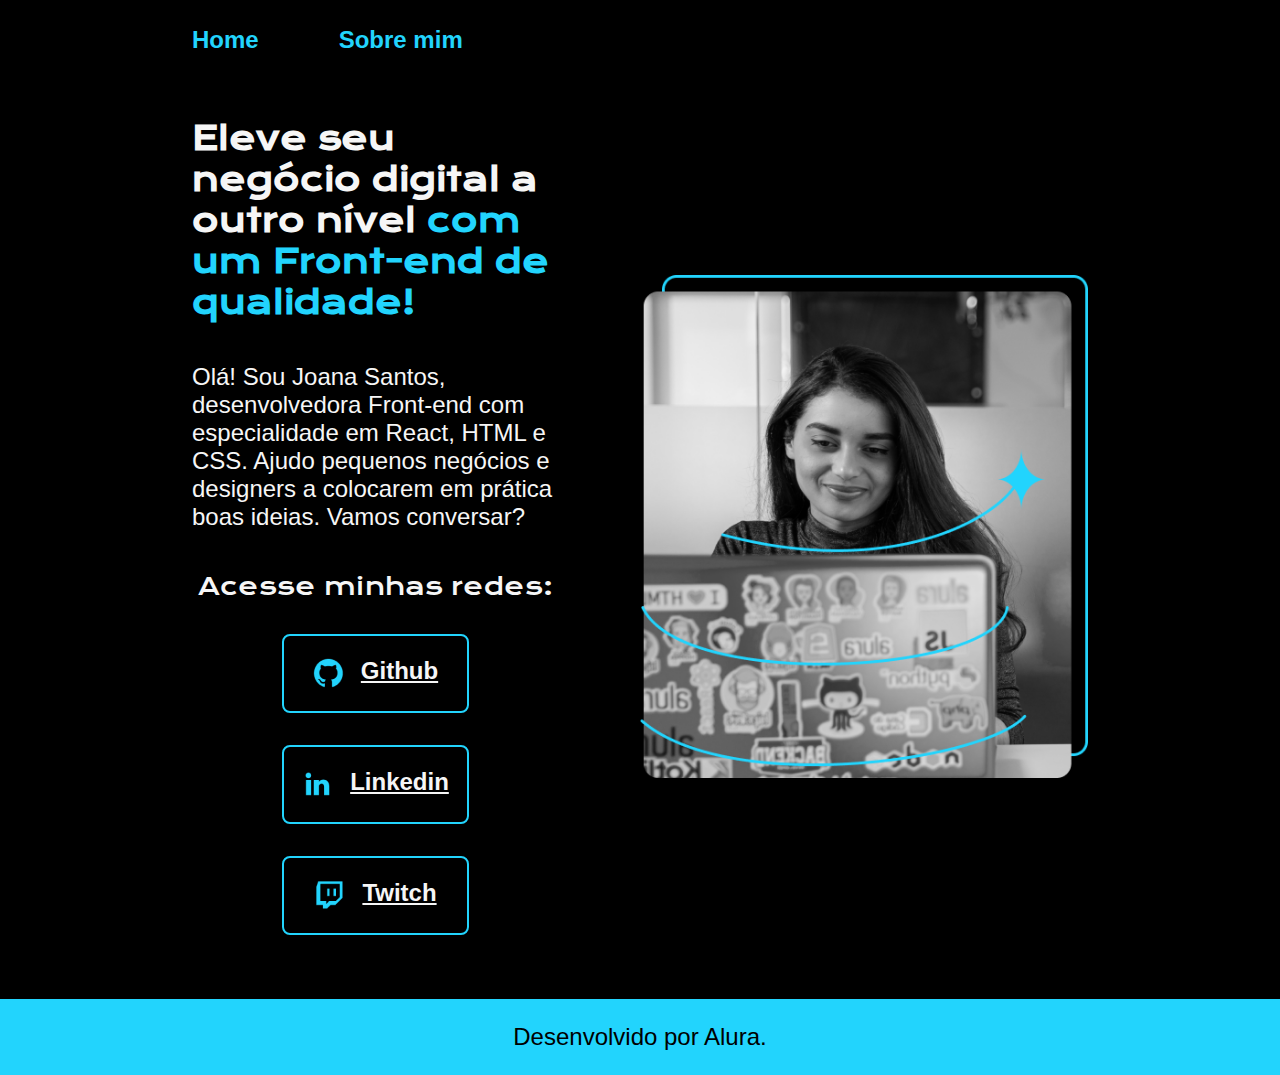
==== index.html @ ac363b76 "teste" ====
<!DOCTYPE html>
<html lang="pt-br">
<head>
    <meta charset="UTF-8">
    <meta http-equiv="X-UA-Compatible" content="IE=edge">
    <meta name="viewport" content="width=device-width, initial-scale=1.0">
    <title>Portfolio</title>
    <link rel="stylesheet" href="./styles/style.css">
</head>
<body class="body">
    <header class="cabecalho">
        <nav class="cabecalho__menu">
            <a class="cabecalho__menu__link" href="index.html">Home</a>
            <a class="cabecalho__menu__link" href="about.html">Sobre mim</a>
        </nav>
    </header> 
    <main class="apresentacao">
        <section class="apresentacao__conteudo"> 
        <h1 class="apresentacao__conteudo__titulo">Eleve seu negócio digital a outro nível<strong class="titulo-destaque"> com um Front-end de qualidade!</strong></h1>
        <p class="apresentacao__conteudo__texto">Olá! Sou Joana Santos, desenvolvedora Front-end com especialidade em React, HTML e CSS. Ajudo pequenos negócios e designers a colocarem em prática boas ideias. Vamos conversar?</p>
       <div class="apresentacao__links">
            <h2 class="apresentacao__links__subtitulo">Acesse minhas redes:</h2>
            <a class="apresentacao__links__navegacao" href="https://github.com/rafaballerini">
                <img src="./assets/github.png" >
                Github
            </a>
            <a class="apresentacao__links__navegacao" href="https://linkedin.com/in/rafaellaballerini">
                <img src="./assets/linkedin.png" >
                Linkedin
            </a>
            <a class="apresentacao__links__navegacao" href="https://twitch.tv/guilimadev">
                <img src="./assets/twitch.png" >
                Twitch
            </a>
        </div>
    </section>
    <img class="apresentacao__imagem" src="./assets/imagem.png" alt="Foto da Joana Santos programando">
    </main>
    <footer class="rodape">
        <p>Desenvolvido por Alura.</p>
    </footer>
</body>
</html>
---- styles/style.css ----
@import url('https://fonts.googleapis.com/css2?family=Krona+One&family=Montserrat:wght@400;600&display=swap');

:root { 
    --cor-primaria: #000000;
    --cor-secundaria: #F6F6F6;
    --cor-terciaria: #22D4FD;
    --cor-hover: #272727;  

    --fonte-primaria: 'Krona One', sans-serif;
    --fonte-secundaria: 'Montserrant', sans-serif;
}

* {
    margin: 0;
    padding: 0;
}

body{
    
    box-sizing: border-box;
    background-color: var(--cor-primaria);
    color: var(--cor-secundaria);
}

.cabecalho {
    padding: 2% 0% 0% 15%;
}

.cabecalho__menu {
    display: flex;
    gap: 80px;
}

.cabecalho__menu__link {
    font-family: var(--fonte-secundaria);
    font-size: 1.5rem;
    font-weight: 600;
    color: var(--cor-terciaria);
    text-decoration: none;
}

.apresentacao{
    padding: 5% 15%;
    display: flex;
    align-items: center;
    justify-content: space-between;
    gap: 82px; 
}

.apresentacao__conteudo{
    width: 50%;
    display: flex;
    flex-direction: column;
    gap: 40px;
}

.apresentacao__conteudo__titulo{
    font-size: 2,25rem;
    font-family: var(--fonte-primaria);
    }  

     .titulo-destaque {
        color: var(--cor-terciaria);
    }

.apresentacao__conteudo__texto{
    font-size: 1.5rem;
    font-family: var(--fonte-secundaria);
}

.apresentacao__links{
    display: flex;
    flex-direction: column;
    justify-content: space-between;
    align-items: center;
    gap: 32px;
}

.apresentacao__links__subtitulo{
    font-family: var(--fonte-primaria);
    font-weight: 400;
    font-size: 1.5rem;
}

.apresentacao__links__navegacao {
    display: flex;
    justify-content: center;
    gap: 16px;
    border: 2px solid var(--cor-terciaria);
    width: 50%;
    text-align: center;
    border-radius: 8px;
    font-size: 1.5rem;
    font-weight: 600;
    padding: 21.5px 0;
    color: var(--cor-secundaria);
    font-family: var(--fonte-secundaria);
}

.apresentacao__links__link:hover {
    background-color: var(--cor-hover);
}

.apresentacao__imagem {
    width: 50%;
}

.rodape{
    padding: 24px;
    color: var(--cor-primaria);
    background-color: var(--cor-terciaria);
    text-align: center;
    font-family: var(--fonte-secundaria);
    font-size: 1.5rem;
    font-weight: 400;
}

@media (max-width: 1.200px) {
    .cabecalho {
        padding: 10%;
    }
    
    .cabecalho__menu {
        justify-content: center;
    }
    
    .apresentacao {
        flex-direction: column-reverse;
        padding: 5%;
    }

    .apresentacao__conteudo {
        width: auto;
    }   
}
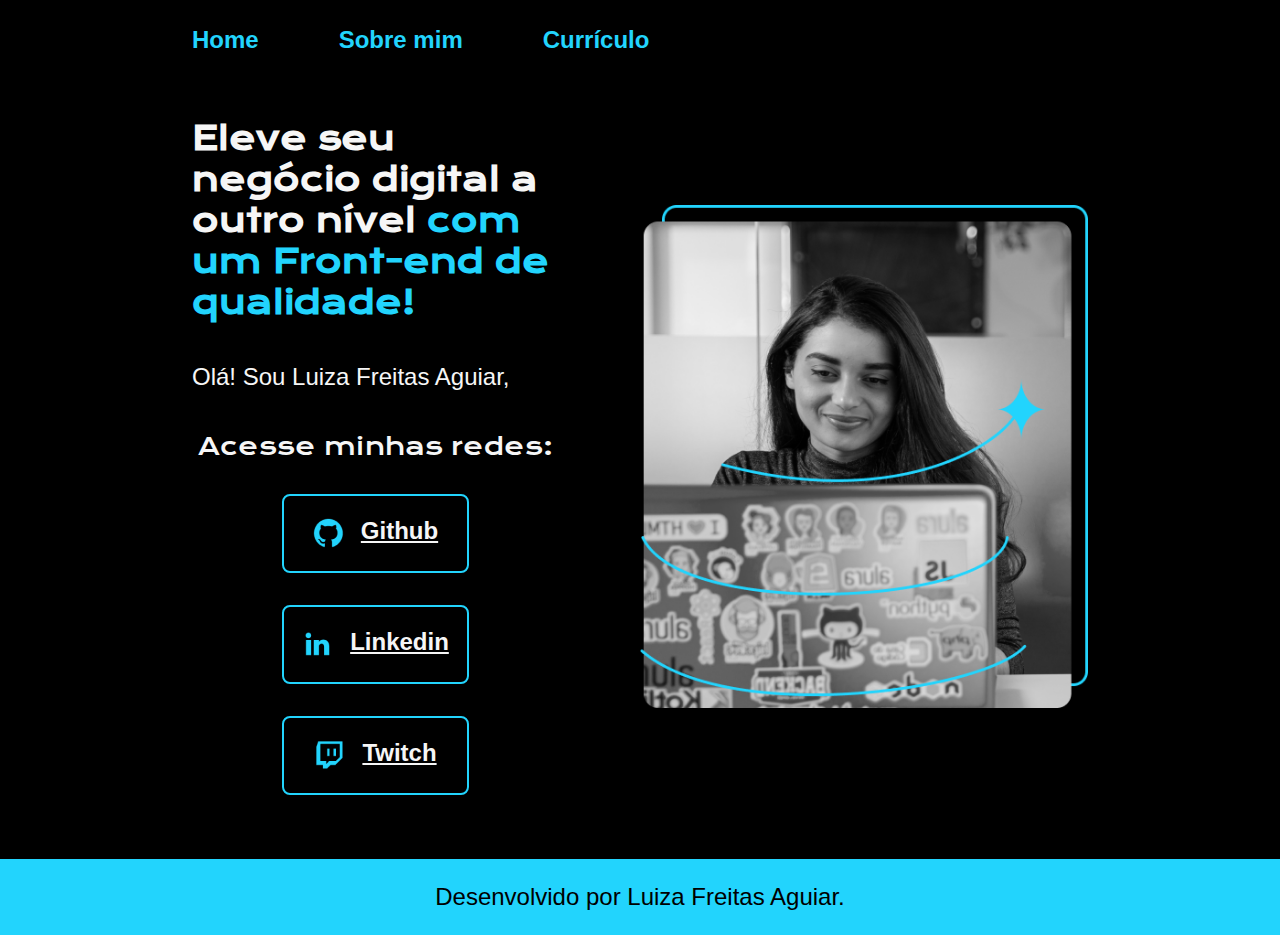
==== commit b40967a1: "Adicionado aba currículo" ====
--- a/index.html
+++ b/index.html
@@ -12,12 +12,13 @@
         <nav class="cabecalho__menu">
             <a class="cabecalho__menu__link" href="index.html">Home</a>
             <a class="cabecalho__menu__link" href="about.html">Sobre mim</a>
+            <a class="cabecalho__menu__link" href="curriculo.html">Currículo</a>
         </nav>
     </header> 
     <main class="apresentacao">
         <section class="apresentacao__conteudo"> 
         <h1 class="apresentacao__conteudo__titulo">Eleve seu negócio digital a outro nível<strong class="titulo-destaque"> com um Front-end de qualidade!</strong></h1>
-        <p class="apresentacao__conteudo__texto">Olá! Sou Joana Santos, desenvolvedora Front-end com especialidade em React, HTML e CSS. Ajudo pequenos negócios e designers a colocarem em prática boas ideias. Vamos conversar?</p>
+        <p class="apresentacao__conteudo__texto">Olá! Sou Luiza Freitas Aguiar, </p>
        <div class="apresentacao__links">
             <h2 class="apresentacao__links__subtitulo">Acesse minhas redes:</h2>
             <a class="apresentacao__links__navegacao" href="https://github.com/rafaballerini">
@@ -37,7 +38,7 @@
     <img class="apresentacao__imagem" src="./assets/imagem.png" alt="Foto da Joana Santos programando">
     </main>
     <footer class="rodape">
-        <p>Desenvolvido por Alura.</p>
+        <p>Desenvolvido por Luiza Freitas Aguiar.</p>
     </footer>
 </body>
 </html>--- a/styles/style.css
+++ b/styles/style.css
@@ -1,10 +1,10 @@
 @import url('https://fonts.googleapis.com/css2?family=Krona+One&family=Montserrat:wght@400;600&display=swap');
 
-:root { 
+:root {
     --cor-primaria: #000000;
     --cor-secundaria: #F6F6F6;
     --cor-terciaria: #22D4FD;
-    --cor-hover: #272727;  
+    --cor-hover: #272727;
 
     --fonte-primaria: 'Krona One', sans-serif;
     --fonte-secundaria: 'Montserrant', sans-serif;
@@ -15,8 +15,8 @@
     padding: 0;
 }
 
-body{
-    
+body {
+
     box-sizing: border-box;
     background-color: var(--cor-primaria);
     color: var(--cor-secundaria);
@@ -39,36 +39,52 @@
     text-decoration: none;
 }
 
-.apresentacao{
+.apresentacao {
     padding: 5% 15%;
     display: flex;
     align-items: center;
     justify-content: space-between;
-    gap: 82px; 
+    gap: 82px;
 }
 
-.apresentacao__conteudo{
+
+.curriculo {
+    padding: 5% 15%;
+    display: flex;
+    flex-wrap: wrap;
+    gap: 32px;
+}
+
+.apresentacao__conteudo {
     width: 50%;
     display: flex;
     flex-direction: column;
     gap: 40px;
 }
 
-.apresentacao__conteudo__titulo{
-    font-size: 2,25rem;
+.apresentacao__conteudo__titulo {
+    font-size: 2, 25rem;
     font-family: var(--fonte-primaria);
-    }  
+}
 
-     .titulo-destaque {
-        color: var(--cor-terciaria);
-    }
+.titulo-destaque {
+    color: var(--cor-terciaria);
+}
 
-.apresentacao__conteudo__texto{
+.apresentacao__conteudo__texto {
     font-size: 1.5rem;
     font-family: var(--fonte-secundaria);
 }
 
-.apresentacao__links{
+.li__texto {
+    margin-top: 10px;
+    margin-bottom: 10px;
+    font-size: 1.5rem;
+    font-family: var(--fonte-secundaria);
+}
+
+
+.apresentacao__links {
     display: flex;
     flex-direction: column;
     justify-content: space-between;
@@ -76,7 +92,7 @@
     gap: 32px;
 }
 
-.apresentacao__links__subtitulo{
+.apresentacao__links__subtitulo {
     font-family: var(--fonte-primaria);
     font-weight: 400;
     font-size: 1.5rem;
@@ -105,7 +121,7 @@
     width: 50%;
 }
 
-.rodape{
+.rodape {
     padding: 24px;
     color: var(--cor-primaria);
     background-color: var(--cor-terciaria);
@@ -119,11 +135,11 @@
     .cabecalho {
         padding: 10%;
     }
-    
+
     .cabecalho__menu {
         justify-content: center;
     }
-    
+
     .apresentacao {
         flex-direction: column-reverse;
         padding: 5%;
@@ -131,6 +147,5 @@
 
     .apresentacao__conteudo {
         width: auto;
-    }   
-}
-
+    }
+}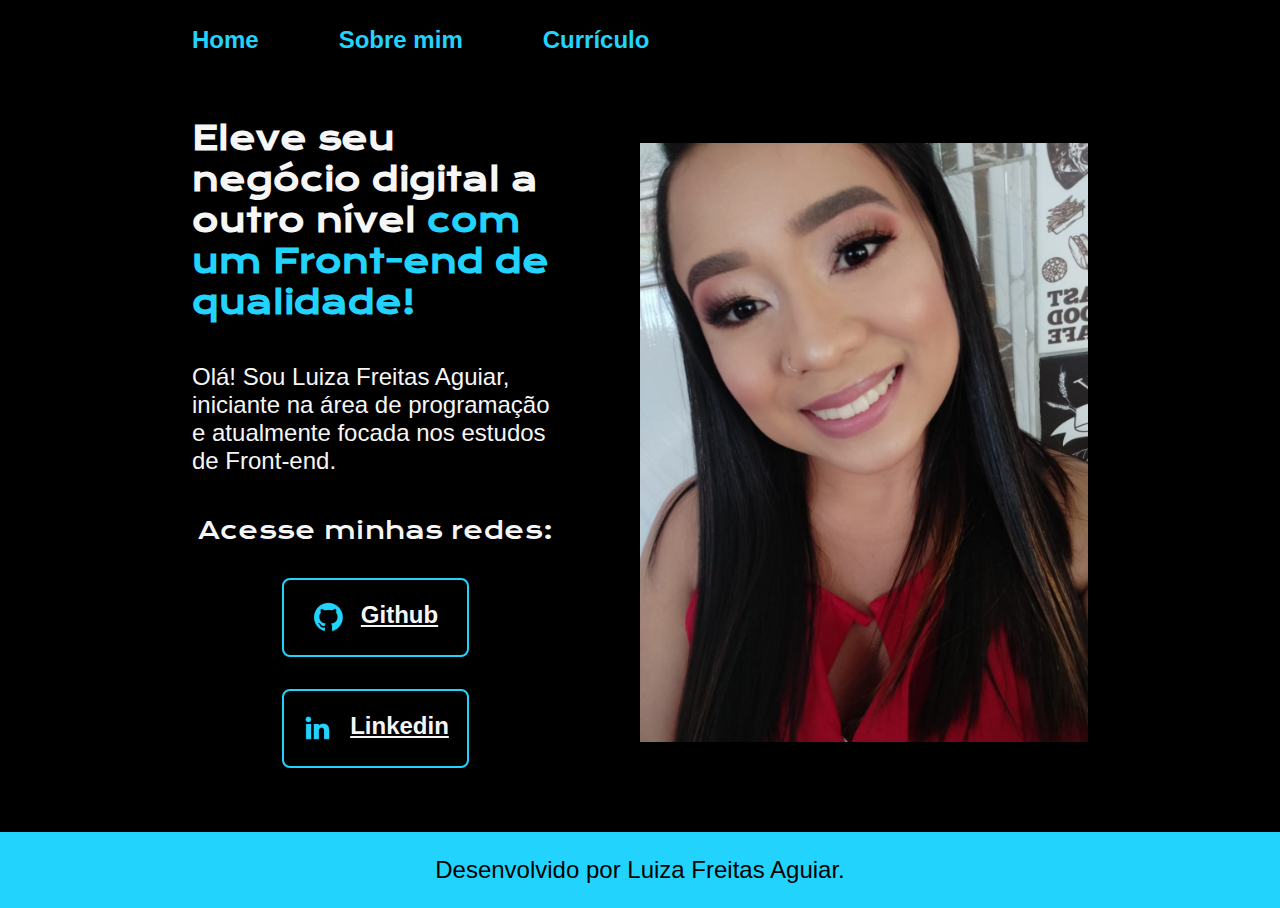
==== commit 9e23606b: "Alteração final do projeto" ====
--- a/index.html
+++ b/index.html
@@ -18,24 +18,21 @@
     <main class="apresentacao">
         <section class="apresentacao__conteudo"> 
         <h1 class="apresentacao__conteudo__titulo">Eleve seu negócio digital a outro nível<strong class="titulo-destaque"> com um Front-end de qualidade!</strong></h1>
-        <p class="apresentacao__conteudo__texto">Olá! Sou Luiza Freitas Aguiar, </p>
+        <p class="apresentacao__conteudo__texto">Olá! Sou Luiza Freitas Aguiar, iniciante na área de programação e atualmente focada nos estudos de Front-end.</p>
        <div class="apresentacao__links">
             <h2 class="apresentacao__links__subtitulo">Acesse minhas redes:</h2>
-            <a class="apresentacao__links__navegacao" href="https://github.com/rafaballerini">
+            <a class="apresentacao__links__navegacao" href="https://github.com/freitasaguiarl">
                 <img src="./assets/github.png" >
                 Github
             </a>
-            <a class="apresentacao__links__navegacao" href="https://linkedin.com/in/rafaellaballerini">
+            <a class="apresentacao__links__navegacao" href="https://linkedin.com/in/luizafreitasaguiar/">
                 <img src="./assets/linkedin.png" >
                 Linkedin
             </a>
-            <a class="apresentacao__links__navegacao" href="https://twitch.tv/guilimadev">
-                <img src="./assets/twitch.png" >
-                Twitch
-            </a>
+            
         </div>
     </section>
-    <img class="apresentacao__imagem" src="./assets/imagem.png" alt="Foto da Joana Santos programando">
+    <img class="apresentacao__imagem" src="./assets/imagem.jpeg" alt="Foto da Luiza Freitas Aguiar">
     </main>
     <footer class="rodape">
         <p>Desenvolvido por Luiza Freitas Aguiar.</p>
